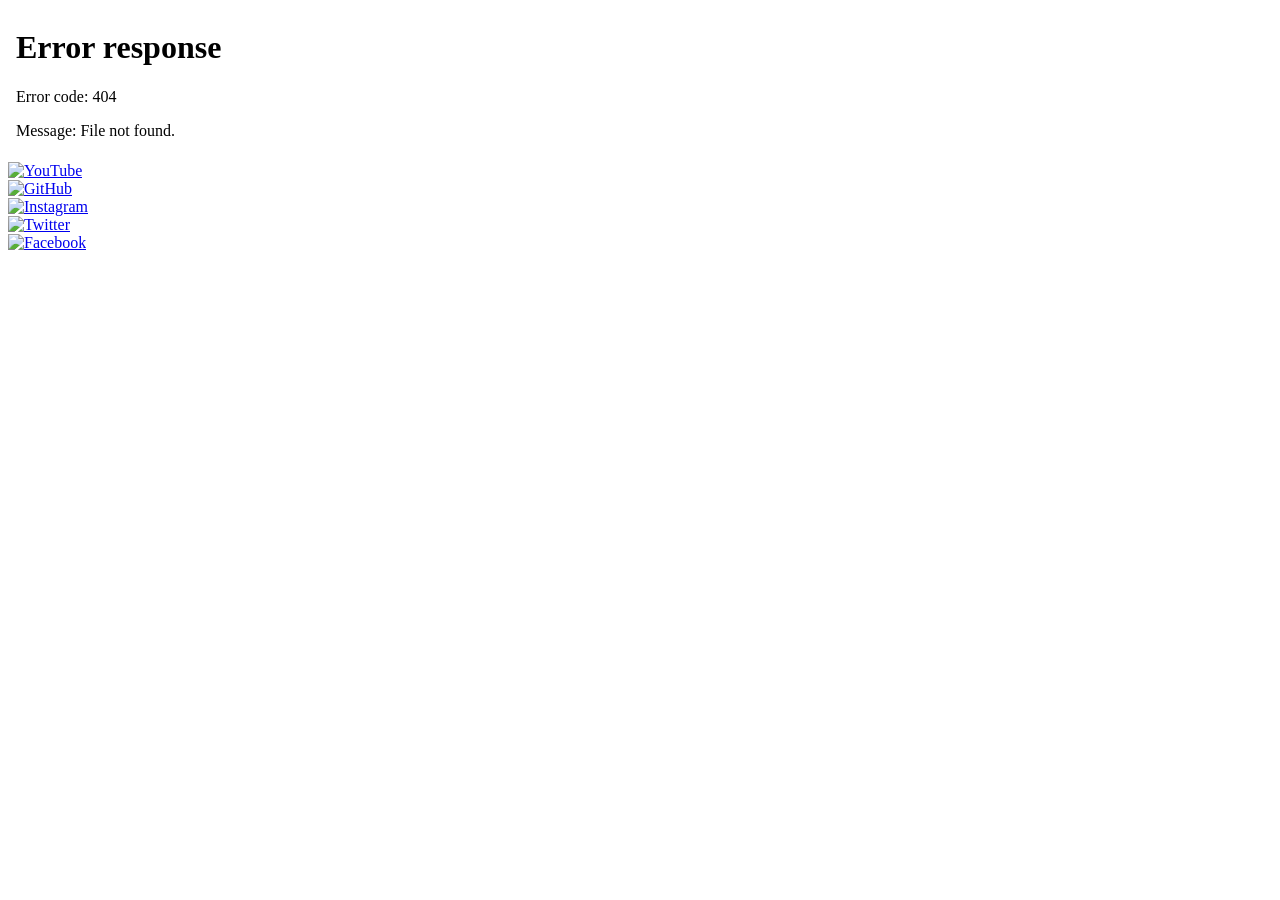
==== index.html @ b99c9969 "finalizando section redes sociais Nesse commit finalizei a section redes sociais" ====
<!DOCTYPE html>
<html lang="pt-BR">
<head>
    <meta charset="UTF-8">
    <meta http-equiv="X-UA-Compatible" content="IE=edge">
    <meta name="viewport" content="width=device-width, initial-scale=1.0">
    <title>Minhas Redes Sociais</title>
</head>
<body>
    <main>
        <section id="telefone">
            <iframe src="home.html" name="tela" id="tela" frameborder="0">
                Seu navegador não é compatível com isso.
            </iframe>
        </section>
        <section id="redes-sociais">
            <a href="youtube.html" target="tela"><img src="imagens/logo-youtube.jpg" alt="YouTube"></a><br>
            <a href="github.html" target="tela"><img src="imagens/logo-github.jpg" alt="GitHub"></a><br>
            <a href="instagram.html" target="tela"><img src="imagens/logo-instagram.jpg" alt="Instagram"></a><br>
            <a href="twitter.html" target="tela"><img src="imagens/logo-twitter.jpg" alt="Twitter"></a><br>
            <a href="facebook.html" target="tela"><img src="imagens/logo-facebook.jpg" alt="Facebook"></a>
        </section>
    </main>
</body>
</html>
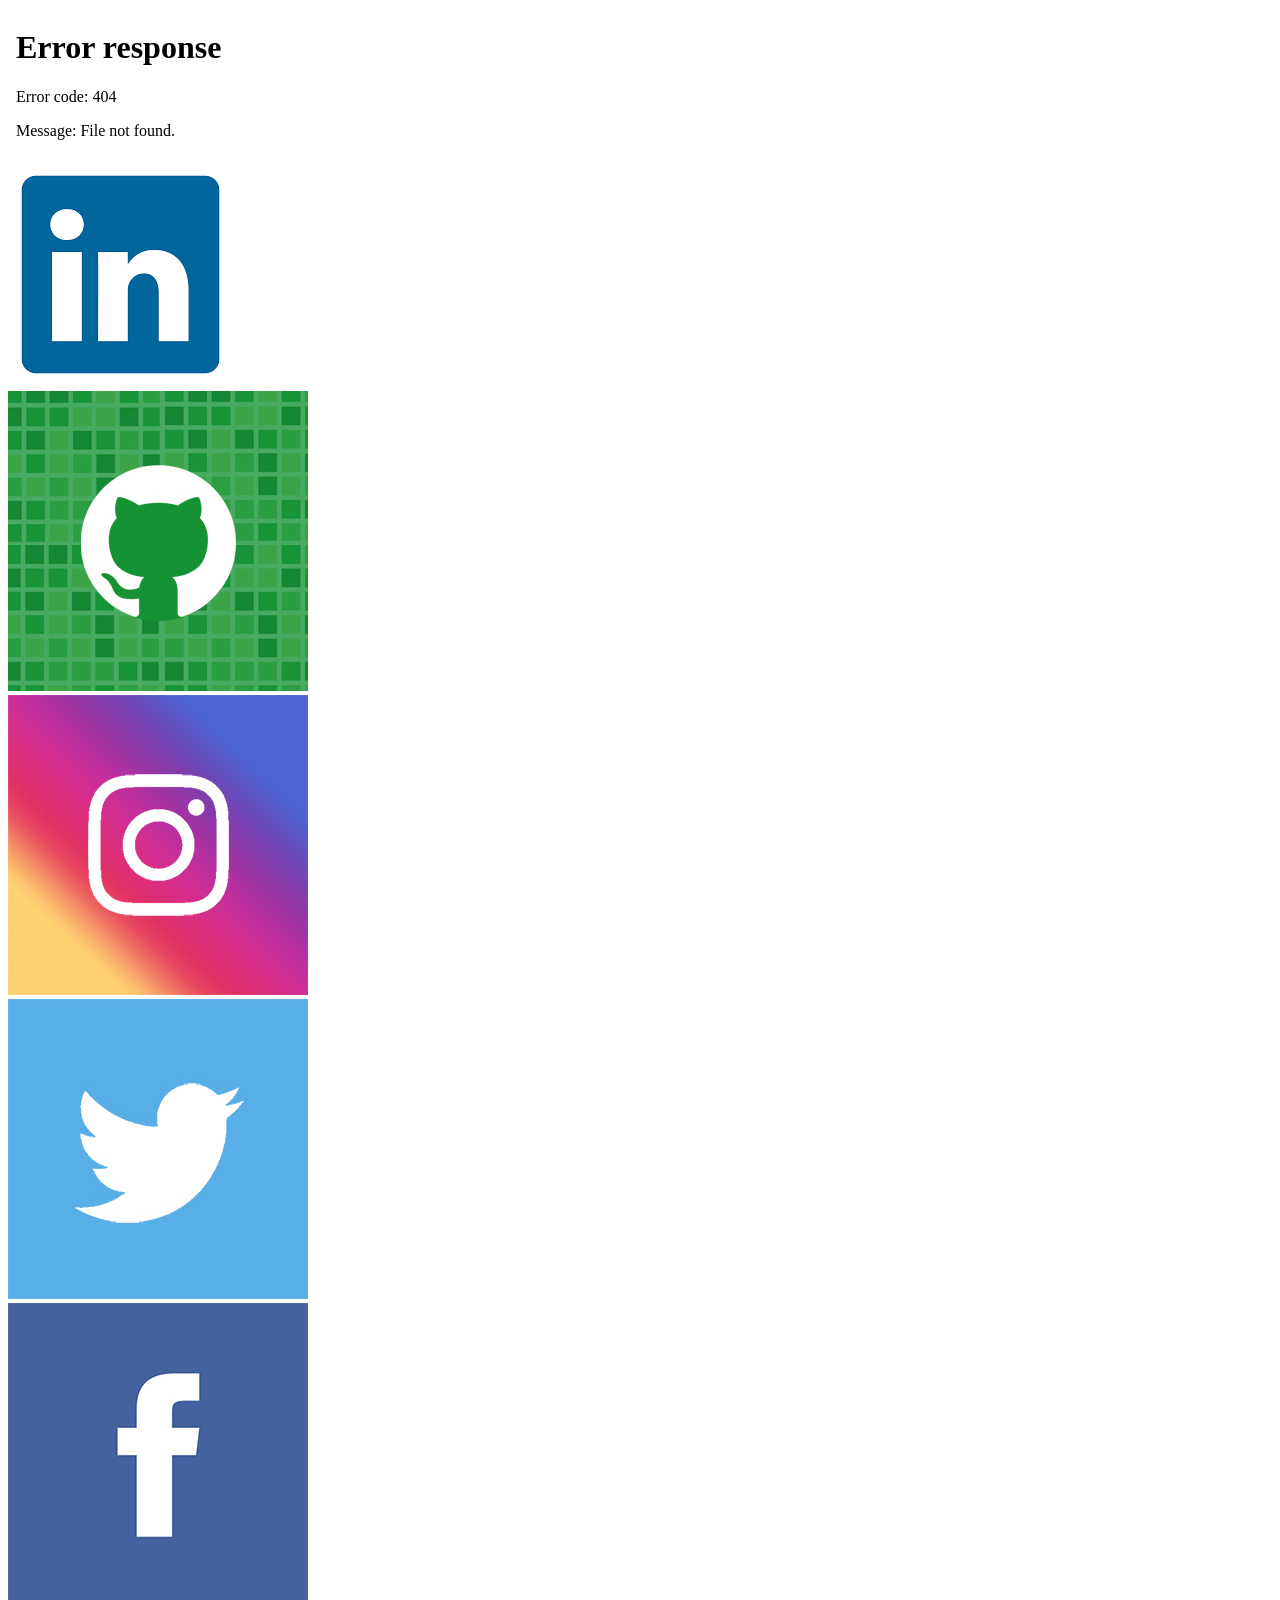
==== commit e7cb14b0: "logo linkedin Nesse commit adicionei a logo do linkedin ao site" ====
--- a/index.html
+++ b/index.html
@@ -14,7 +14,7 @@
             </iframe>
         </section>
         <section id="redes-sociais">
-            <a href="youtube.html" target="tela"><img src="imagens/logo-youtube.jpg" alt="YouTube"></a><br>
+            <a href="linkedin.html" target="tela"><img src="imagens/logo-linkedin.png" alt="Linkedin"></a><br>
             <a href="github.html" target="tela"><img src="imagens/logo-github.jpg" alt="GitHub"></a><br>
             <a href="instagram.html" target="tela"><img src="imagens/logo-instagram.jpg" alt="Instagram"></a><br>
             <a href="twitter.html" target="tela"><img src="imagens/logo-twitter.jpg" alt="Twitter"></a><br>
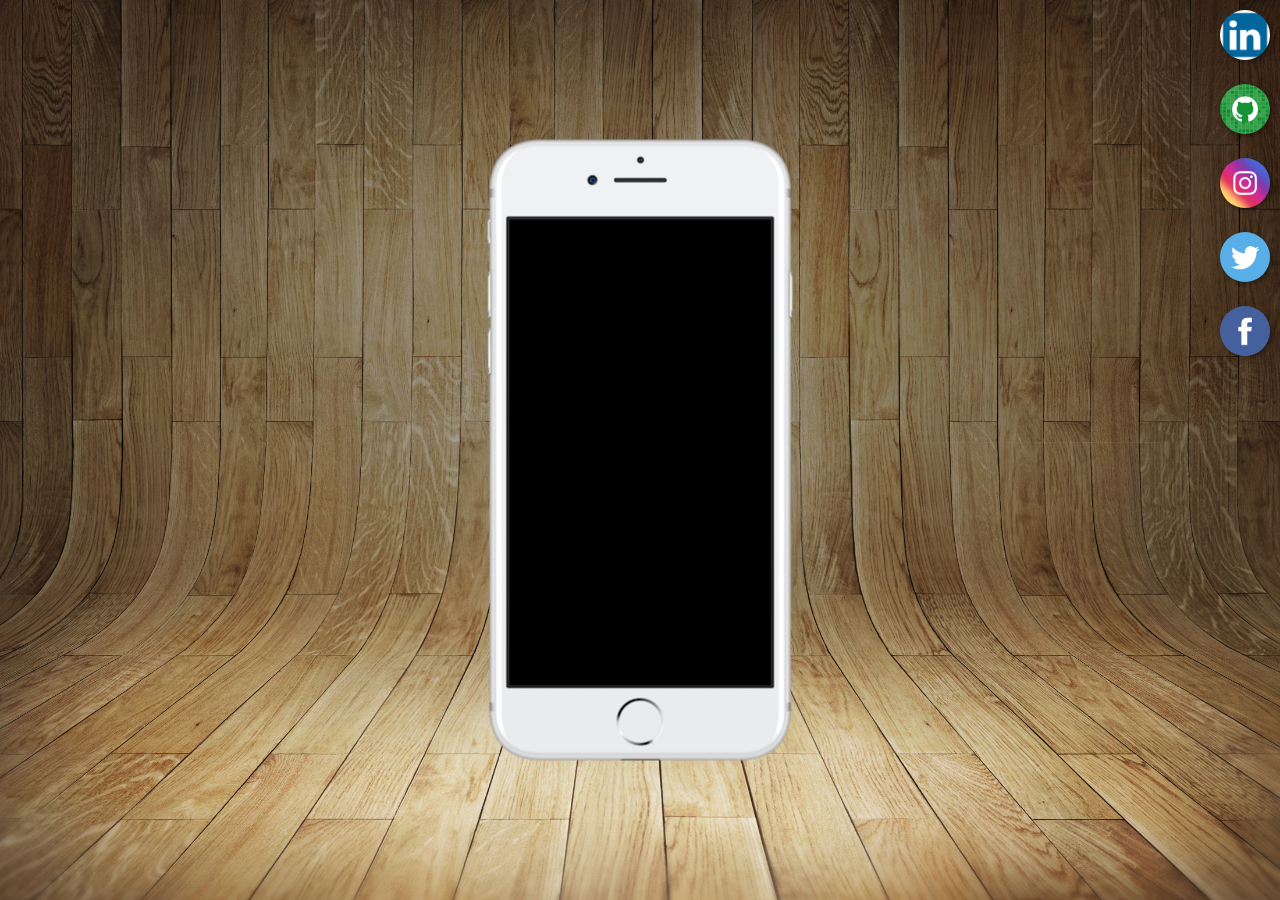
==== commit 8952aaf6: "criando página home Nesse commit criei a página home.html" ====
--- a/index.html
+++ b/index.html
@@ -4,6 +4,7 @@
     <meta charset="UTF-8">
     <meta http-equiv="X-UA-Compatible" content="IE=edge">
     <meta name="viewport" content="width=device-width, initial-scale=1.0">
+    <link rel="stylesheet" href="style.css">
     <title>Minhas Redes Sociais</title>
 </head>
 <body>
--- a/style.css
+++ b/style.css
@@ -0,0 +1,61 @@
+
+* {
+    margin: 0px;
+    padding: 0px;
+    font-family: Arial, Helvetica, sans-serif;
+}
+
+html, body {
+    height: 100vh;
+    width: 100vw;
+    background-color: black;
+}
+
+body {
+    background: url('../imagens/fundo-madeira.jpg') no-repeat top center;
+    background-size: cover;
+    background-attachment: fixed;
+}
+
+main {
+    position: relative;
+    height: 100vh;
+}
+
+section#telefone {
+    position: absolute;
+    top: 50%;
+    left: 50%;
+    transform: translate(-50%, -50%);
+
+    height: 627px;
+    width: 311px;
+    background: url('../imagens/frame-iphone.png') no-repeat;
+}
+
+iframe#tela {
+    position: relative;
+    top: 80px;
+    left: 22px;
+    width: 267px;
+    height: 471px;
+}
+
+section#redes-sociais {
+    text-align: right;
+}
+
+section#redes-sociais img {
+    width: 50px;
+    margin: 10px;
+    border-radius: 50%;
+    box-shadow: 2px 2px 5px rgba(0, 0, 0, 0.400);
+    box-sizing: border-box;
+}
+
+section#redes-sociais img:hover {
+    border: 2px solid rgba(255, 255, 255, 0.637);
+    transform: translate(-3px, -3px);
+    box-shadow: 5px 5px 10px rgba(0, 0, 0, 0.623);
+    transition: transform .3s, border 1s;
+}
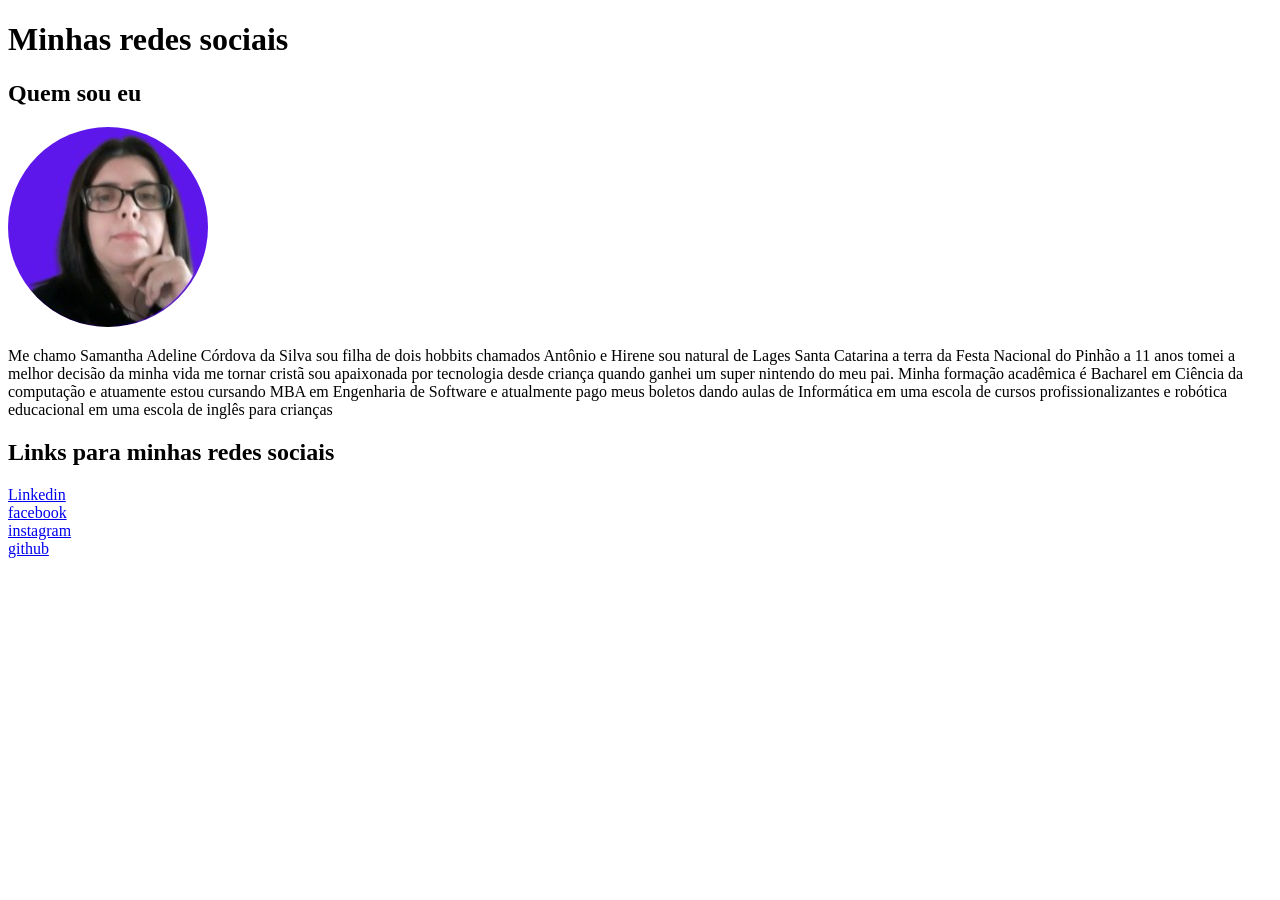
==== commit dc3cbdba: "quem sou eu Neste commit fiz uma breve descrição de quem sou eu" ====
--- a/index.html
+++ b/index.html
@@ -1,26 +1,23 @@
 <!DOCTYPE html>
-<html lang="pt-BR">
+<html lang="pt-br">
 <head>
     <meta charset="UTF-8">
     <meta http-equiv="X-UA-Compatible" content="IE=edge">
     <meta name="viewport" content="width=device-width, initial-scale=1.0">
-    <link rel="stylesheet" href="style.css">
-    <title>Minhas Redes Sociais</title>
+    <title>Minhas Redes sociais</title>
 </head>
 <body>
-    <main>
-        <section id="telefone">
-            <iframe src="home.html" name="tela" id="tela" frameborder="0">
-                Seu navegador não é compatível com isso.
-            </iframe>
-        </section>
-        <section id="redes-sociais">
-            <a href="linkedin.html" target="tela"><img src="imagens/logo-linkedin.png" alt="Linkedin"></a><br>
-            <a href="github.html" target="tela"><img src="imagens/logo-github.jpg" alt="GitHub"></a><br>
-            <a href="instagram.html" target="tela"><img src="imagens/logo-instagram.jpg" alt="Instagram"></a><br>
-            <a href="twitter.html" target="tela"><img src="imagens/logo-twitter.jpg" alt="Twitter"></a><br>
-            <a href="facebook.html" target="tela"><img src="imagens/logo-facebook.jpg" alt="Facebook"></a>
-        </section>
-    </main>
+    <h1>Minhas redes sociais</h1>
+    <h2>Quem sou eu</h2>
+    <img src="eu.jpg" alt="essa é minha foto" style="border-radius: 50%;">
+
+    <p>Me chamo Samantha Adeline Córdova da Silva sou filha de dois hobbits chamados Antônio e Hirene sou natural de Lages Santa Catarina a terra da Festa Nacional do Pinhão a 11 anos tomei a melhor decisão da minha vida me tornar cristã sou apaixonada por tecnologia desde criança quando ganhei um super nintendo do meu pai. Minha formação acadêmica é Bacharel em Ciência da computação e atuamente estou cursando MBA em Engenharia de Software e atualmente pago meus boletos dando aulas de Informática em uma escola de cursos profissionalizantes e robótica educacional em uma escola de inglês para crianças </p>
+
+    <h2>Links para minhas redes sociais</h2>
+    <a href="https://www.linkedin.com/in/samanthaadelinecordova/" target="_blank">Linkedin</a><br>
+    <a href="https://www.facebook.com/samantha.adeline/" target="_blank">facebook</a><br>
+    <a href="https://www.instagram.com/samanthaadelinecordovas/" target="_blank">instagram</a><br>
+    <a href="https://github.com/TeacherSamanthaSilva">github</a><br>
 </body>
+
 </html>
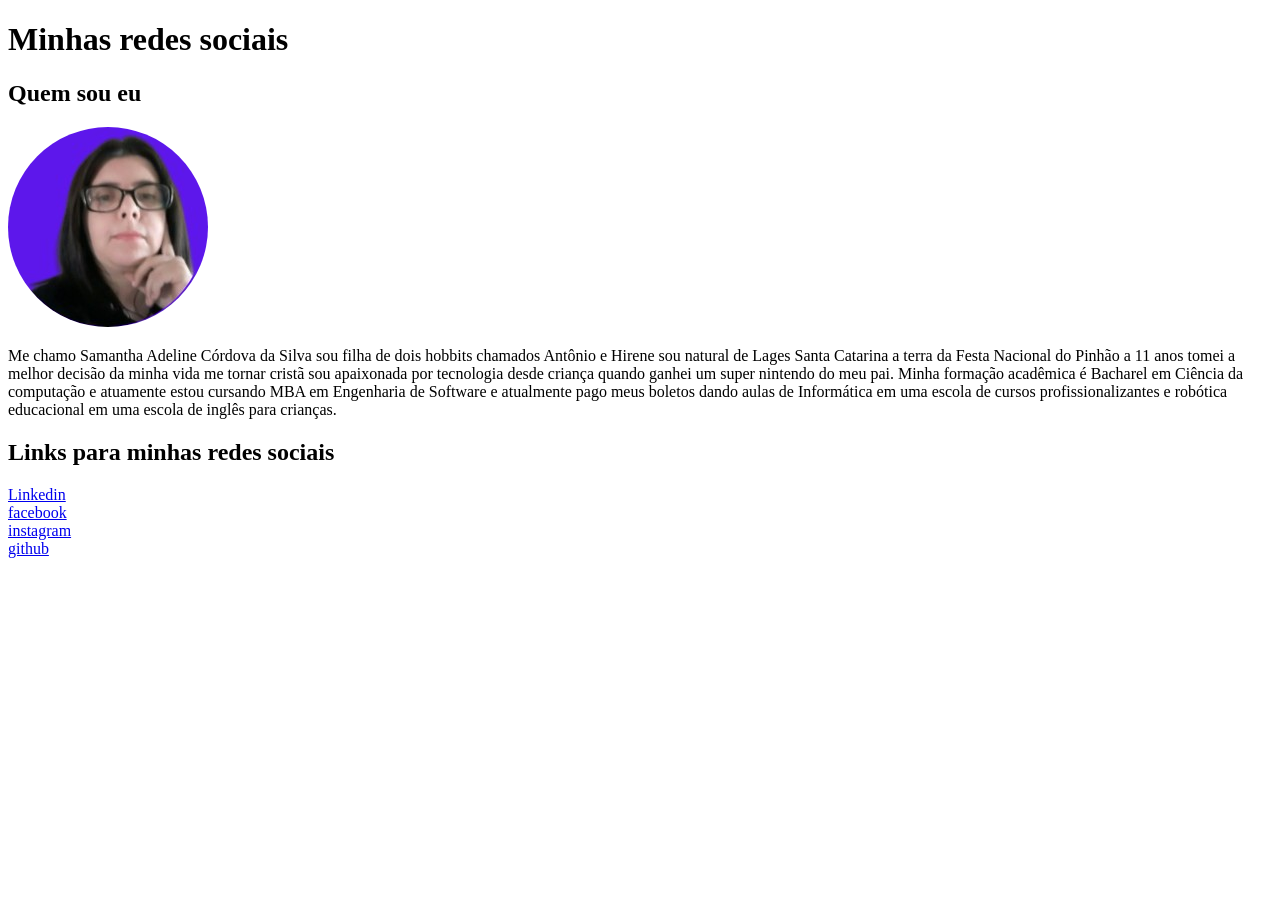
==== commit a9fb2213: "acrescentei o ponto que havia esquecido" ====
--- a/index.html
+++ b/index.html
@@ -11,7 +11,7 @@
     <h2>Quem sou eu</h2>
     <img src="eu.jpg" alt="essa é minha foto" style="border-radius: 50%;">
 
-    <p>Me chamo Samantha Adeline Córdova da Silva sou filha de dois hobbits chamados Antônio e Hirene sou natural de Lages Santa Catarina a terra da Festa Nacional do Pinhão a 11 anos tomei a melhor decisão da minha vida me tornar cristã sou apaixonada por tecnologia desde criança quando ganhei um super nintendo do meu pai. Minha formação acadêmica é Bacharel em Ciência da computação e atuamente estou cursando MBA em Engenharia de Software e atualmente pago meus boletos dando aulas de Informática em uma escola de cursos profissionalizantes e robótica educacional em uma escola de inglês para crianças </p>
+    <p>Me chamo Samantha Adeline Córdova da Silva sou filha de dois hobbits chamados Antônio e Hirene sou natural de Lages Santa Catarina a terra da Festa Nacional do Pinhão a 11 anos tomei a melhor decisão da minha vida me tornar cristã sou apaixonada por tecnologia desde criança quando ganhei um super nintendo do meu pai. Minha formação acadêmica é Bacharel em Ciência da computação e atuamente estou cursando MBA em Engenharia de Software e atualmente pago meus boletos dando aulas de Informática em uma escola de cursos profissionalizantes e robótica educacional em uma escola de inglês para crianças. </p>
 
     <h2>Links para minhas redes sociais</h2>
     <a href="https://www.linkedin.com/in/samanthaadelinecordova/" target="_blank">Linkedin</a><br>
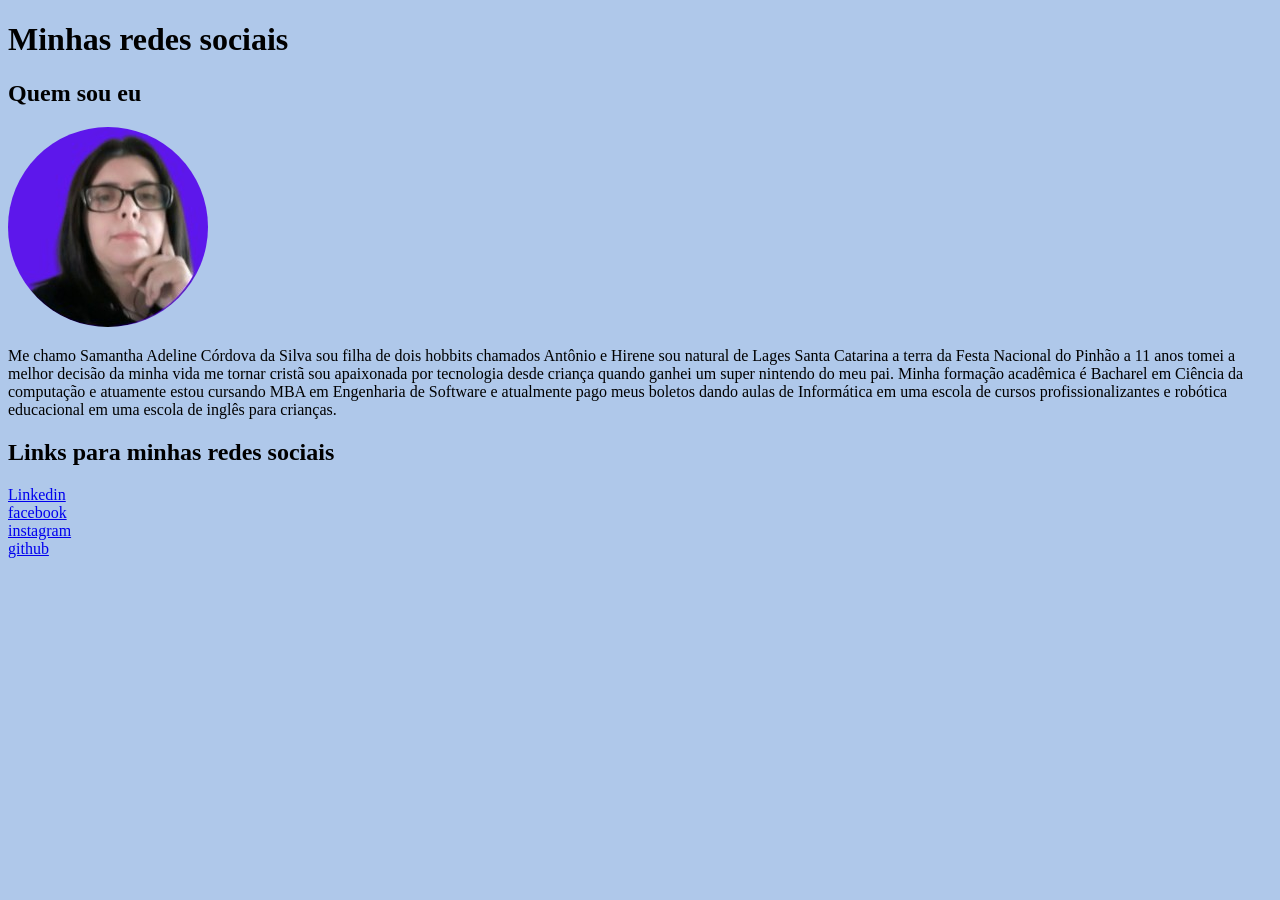
==== commit fa0088f1: "trocando cor de fundo Nesse commit troquei a cor de fundo do site minhas redes sociais" ====
--- a/index.html
+++ b/index.html
@@ -4,6 +4,7 @@
     <meta charset="UTF-8">
     <meta http-equiv="X-UA-Compatible" content="IE=edge">
     <meta name="viewport" content="width=device-width, initial-scale=1.0">
+    <link rel="stylesheet" type="text/css" href="style.css">
     <title>Minhas Redes sociais</title>
 </head>
 <body>
--- a/style.css
+++ b/style.css
@@ -0,0 +1,3 @@
+body{
+    background-color: #AFC8EA;
+}
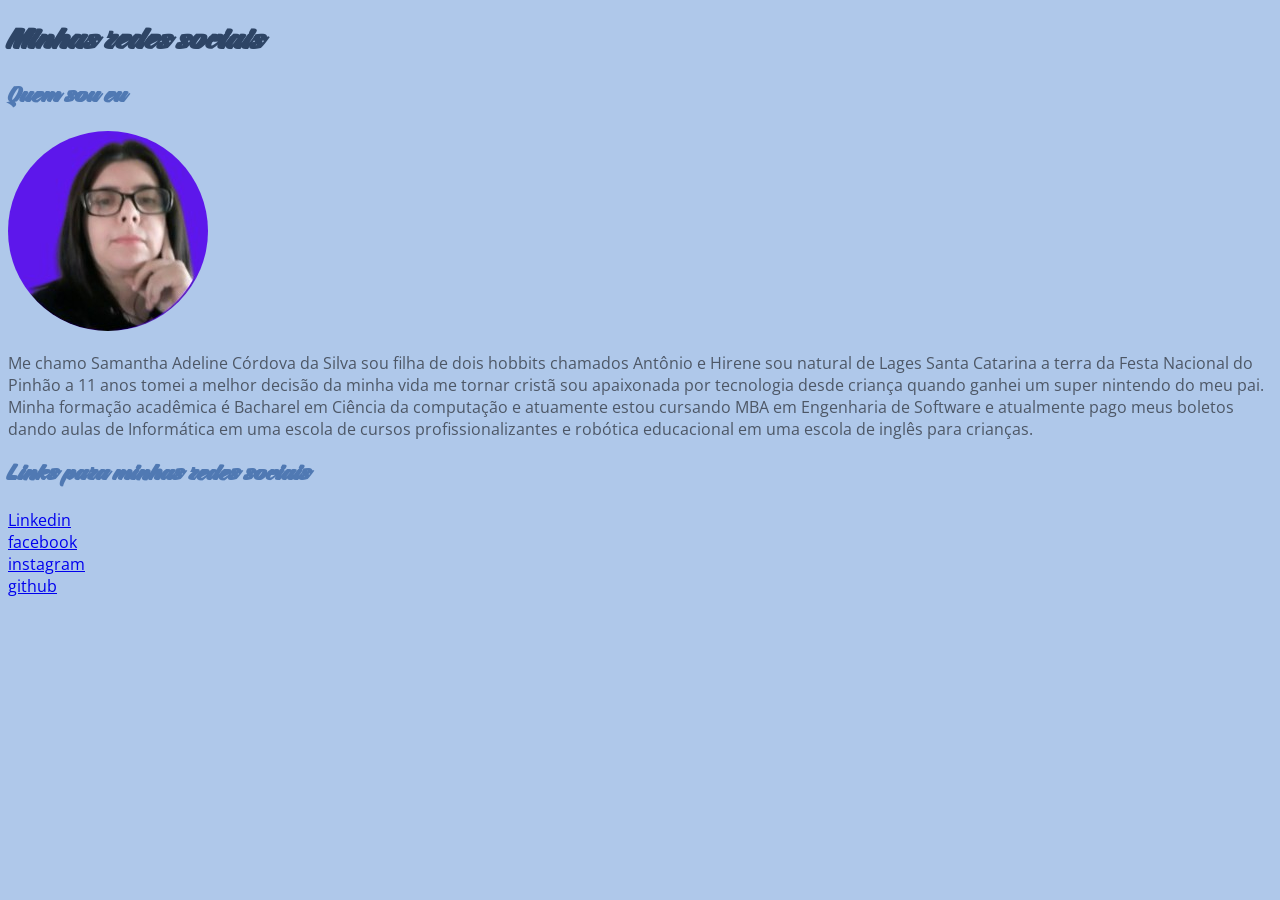
==== commit 7fd083e4: "colocando fonte externa Nesse commit eu coloquei uma fonte externa na página" ====
--- a/index.html
+++ b/index.html
@@ -5,6 +5,9 @@
     <meta http-equiv="X-UA-Compatible" content="IE=edge">
     <meta name="viewport" content="width=device-width, initial-scale=1.0">
     <link rel="stylesheet" type="text/css" href="style.css">
+    <link rel="preconnect" href="https://fonts.googleapis.com">
+<link rel="preconnect" href="https://fonts.gstatic.com" crossorigin>
+<link href="https://fonts.googleapis.com/css2?family=Open+Sans:ital,wght@0,300;0,400;0,500;0,600;0,700;0,800;1,300;1,400;1,500;1,600;1,700;1,800&display=swap" rel="stylesheet">
     <title>Minhas Redes sociais</title>
 </head>
 <body>
--- a/style.css
+++ b/style.css
@@ -1,3 +1,21 @@
+@font-face {
+    font-family: Redshine;
+    src: url(Redshine.ttf) format(truetype);
+}
+
+
 body{
     background-color: #AFC8EA;
+    color: #4D5766;
+    font-family:  'Open Sans', sans-serif;
+}
+
+h1{
+    color: #2E4566;
+    font-family:'Redshine', sans-serif;
+}
+
+h2{
+    color: #5079B3;
+    font-family:'Redshine', sans-serif;
 }
